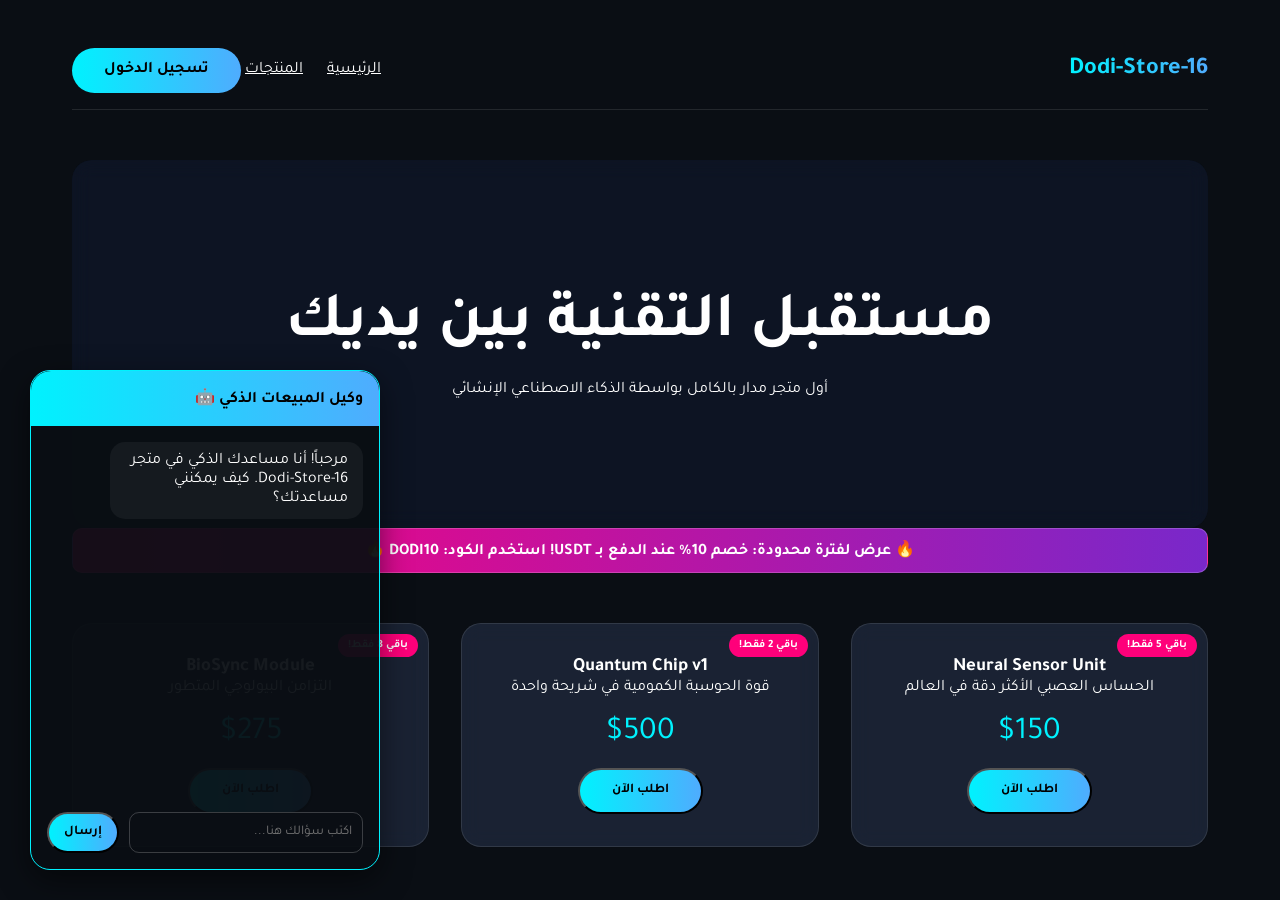
==== templates/index.html @ 3331eaa6 "🚀 Initial Commit - Dodi-Store-16 Global Launch" ====
<!DOCTYPE html>
<lang="ar" dir="rtl">
<head>
    <meta charset="UTF-8">
    <meta name="viewport" content="width=device-width, initial-scale=1.0">
    <title>Dodi-Store-16 | متجر المستقبل</title>
    <link href="https://fonts.googleapis.com/css2?family=Tajawal:wght@300;400;700&display=swap" rel="stylesheet">
    <style>
        :root {
            --primary: #00f2fe;
            --secondary: #4facfe;
            --bg: #0a0e14;
            --card-bg: rgba(255, 255, 255, 0.05);
            --text: #ffffff;
            --accent: #ff007a;
        }

        * {
            margin: 0;
            padding: 0;
            box-sizing: border-box;
            font-family: 'Tajawal', sans-serif;
        }

        body {
            background-color: var(--bg);
            background-image: url('/hero.png');
            background-size: cover;
            background-position: center;
            background-attachment: fixed;
            color: var(--text);
            overflow-x: hidden;
        }

        @keyframes gradient {
            0% { background-position: 0% 50%; }
            50% { background-position: 100% 50%; }
            100% { background-position: 0% 50%; }
        }

        .container {
            max-width: 1200px;
            margin: 0 auto;
            padding: 2rem;
        }

        header {
            display: flex;
            justify-content: space-between;
            align-items: center;
            padding: 1rem 0;
            border-bottom: 1px solid rgba(255,255,255,0.1);
        }

        .logo {
            font-size: 1.5rem;
            font-weight: bold;
            background: linear-gradient(to right, var(--primary), var(--secondary));
            -webkit-background-clip: text;
            background-clip: text;
            -webkit-text-fill-color: transparent;
        }

        .hero {
            padding: 8rem 2rem;
            text-align: center;
            max-width: 1200px;
            margin: 0 auto;
            background: rgba(15, 23, 42, 0.7);
            backdrop-filter: blur(10px);
            border-radius: 20px;
            margin-top: 50px;
            animation: fadeIn 2s ease-in;
        }

        @keyframes fadeIn {
            from { opacity: 0; transform: translateY(20px); }
            to { opacity: 1; transform: translateY(0); }
        }

        .hero h1 {
            font-size: 4rem;
            margin-bottom: 1rem;
        }

        .products {
            display: grid;
            grid-template-columns: repeat(auto-fit, minmax(300px, 1fr));
            gap: 2rem;
            margin-top: 50px;
        }

        .product-grid {
            display: grid;
            grid-template-columns: repeat(auto-fit, minmax(300px, 1fr));
            gap: 2rem;
            padding: 4rem 2rem;
            max-width: 1200px;
            margin: 0 auto;
        }

        .product-card {
            background: rgba(30, 41, 59, 0.8);
            backdrop-filter: blur(10px);
            border: 1px solid rgba(255, 255, 255, 0.1);
            padding: 2rem;
            border-radius: 20px;
            text-align: center;
            transition: all 0.3s ease;
            position: relative;
            overflow: hidden;
        }

        .product-card:hover {
            transform: translateY(-10px);
            border-color: var(--primary);
            box-shadow: 0 0 30px rgba(34, 211, 238, 0.2);
        }

        .price {
            font-size: 2rem;
            color: var(--primary);
            margin: 1rem 0;
        }

        .btn {
            background: linear-gradient(to right, var(--primary), var(--secondary));
            color: #000;
            padding: 0.8rem 2rem;
            border-radius: 50px;
            text-decoration: none;
            font-weight: bold;
            display: inline-block;
            transition: box-shadow 0.3s;
        }

        .btn:hover {
            box-shadow: 0 0 20px var(--primary);
        }

        /* Chat Widget */
        #chat-widget {
            position: fixed;
            bottom: 30px;
            left: 30px;
            width: 350px;
            height: 500px;
            background: rgba(10, 14, 20, 0.95);
            border: 1px solid var(--primary);
            border-radius: 20px;
            display: flex;
            flex-direction: column;
            box-shadow: 0 10px 30px rgba(0,0,0,0.5);
            z-index: 1000;
        }

        #chat-header {
            padding: 1rem;
            background: linear-gradient(to right, var(--primary), var(--secondary));
            color: #000;
            border-radius: 20px 20px 0 0;
            font-weight: bold;
        }

        #chat-messages {
            flex: 1;
            padding: 1rem;
            overflow-y: auto;
            display: flex;
            flex-direction: column;
            gap: 10px;
        }

        .message {
            padding: 10px 15px;
            border-radius: 15px;
            max-width: 80%;
        }

        .message.bot {
            background: var(--card-bg);
            align-self: flex-start;
        }

        .message.user {
            background: var(--primary);
            color: #000;
            align-self: flex-end;
        }

        #chat-input-area {
            padding: 1rem;
            display: flex;
            gap: 10px;
        }

        #chat-input {
            flex: 1;
            background: transparent;
            border: 1px solid rgba(255,255,255,0.2);
            padding: 10px;
            color: white;
            border-radius: 10px;
        }

        /* Nudge Alert */
        #nudge-container {
            position: fixed;
            top: 20px;
            left: 50%;
            transform: translateX(-50%);
            background: var(--accent);
            color: white;
            padding: 1rem 2rem;
            border-radius: 50px;
            display: none;
            z-index: 2000;
            box-shadow: 0 0 20px var(--accent);
        }
    </style>
</head>
<body>
    <div id="nudge-container"></div>

    <div class="container">
        <header>
            <div class="logo">Dodi-Store-16</div>
            <nav>
                <a href="#" style="color: white; margin-right: 20px;">الرئيسية</a>
                <a href="#" style="color: white; margin-right: 20px;">المنتجات</a>
                <a href="#" class="btn">تسجيل الدخول</a>
            </nav>
        </header>

        <section class="hero">
            <h1>مستقبل التقنية بين يديك</h1>
            <p>أول متجر مدار بالكامل بواسطة الذكاء الاصطناعي الإنشائي</p>
        </section>

        <!-- Hot Sale Urgency Banner -->
        <div style="background: linear-gradient(90deg, #ff007a, #7928ca); color: white; padding: 10px; text-align: center; font-weight: bold; border-radius: 10px; margin-bottom: 30px; animation: pulse 2s infinite; border: 1px solid rgba(255,255,255,0.2);">
            🔥 عرض لفترة محدودة: خصم 10% عند الدفع بـ USDT! استخدم الكود: DODI10 🔥
        </div>

        <section class="products">
            <div class="product-card">
                <div style="position: absolute; top: 10px; right: 10px; background: #ff007a; color: white; padding: 5px 10px; border-radius: 20px; font-size: 0.7rem; font-weight: bold;">باقي 5 فقط!</div>
                <h3>Neural Sensor Unit</h3>
                <p>الحساس العصبي الأكثر دقة في العالم</p>
                <div class="price">$150</div>
                <button class="btn" onclick="buy('neural_sensor')">اطلب الآن</button>
            </div>
            <div class="product-card">
                <div style="position: absolute; top: 10px; right: 10px; background: #ff007a; color: white; padding: 5px 10px; border-radius: 20px; font-size: 0.7rem; font-weight: bold;">باقي 2 فقط!</div>
                <h3>Quantum Chip v1</h3>
                <p>قوة الحوسبة الكمومية في شريحة واحدة</p>
                <div class="price">$500</div>
                <button class="btn" onclick="buy('quantum_chip')">اطلب الآن</button>
            </div>
            <div class="product-card">
                <div style="position: absolute; top: 10px; right: 10px; background: #ff007a; color: white; padding: 5px 10px; border-radius: 20px; font-size: 0.7rem; font-weight: bold;">باقي 8 فقط!</div>
                <h3>BioSync Module</h3>
                <p>التزامن البيولوجي المتطور</p>
                <div class="price">$275</div>
                <button class="btn" onclick="buy('biosync')">اطلب الآن</button>
            </div>
        </section>
    </div>

    <div id="chat-widget">
        <div id="chat-header">وكيل المبيعات الذكي 🤖</div>
        <div id="chat-messages">
            <div class="message bot">مرحباً! أنا مساعدك الذكي في متجر Dodi-Store-16. كيف يمكنني مساعدتك؟</div>
        </div>
        <div id="chat-input-area">
            <input type="text" id="chat-input" placeholder="اكتب سؤالك هنا...">
            <button class="btn" id="send-btn" style="padding: 10px 15px;">إرسال</button>
        </div>
    </div>

    <script>
        const chatMessages = document.getElementById('chat-messages');
        const chatInput = document.getElementById('chat-input');
        const sendBtn = document.getElementById('send-btn');
        const nudgeContainer = document.getElementById('nudge-container');

        async function addMessage(text, isUser = false) {
            const div = document.createElement('div');
            div.className = `message ${isUser ? 'user' : 'bot'}`;
            div.textContent = text;
            chatMessages.appendChild(div);
            chatMessages.scrollTop = chatMessages.scrollHeight;
        }

        async function sendMessage() {
            const query = chatInput.value;
            if (!query) return;
            
            addMessage(query, true);
            chatInput.value = '';

            try {
                const response = await fetch('/chat', {
                    method: 'POST',
                    headers: {'Content-Type': 'application/json', 'X-Bridge-Key': 'secure_bridge_key_2026'},
                    body: JSON.stringify({query: query, session_id: 'agent_session'})
                });
                const data = await response.json();
                addMessage(data.response);
            } catch (error) {
                addMessage("عذراً، حدث خطأ في الاتصال.");
            }
        }

        sendBtn.onclick = sendMessage;
        chatInput.onkeypress = (e) => { if(e.key === 'Enter') sendMessage(); };

        async function buy(product) {
            addMessage(`أرغب في شراء ${product}`, true);
            const sessionId = 'agent_session'; // In a real app, this would be unique
            try {
                const response = await fetch('/chat', {
                    method: 'POST',
                    headers: {'Content-Type': 'application/json', 'X-Bridge-Key': 'secure_bridge_key_2026'},
                    body: JSON.stringify({query: `buy ${product}`, session_id: sessionId})
                });
                const data = await response.json();
                
                // Add session_id to payment link if not present
                let payLink = data.pay_link;
                if (payLink && !payLink.includes('session_id')) {
                    payLink += `&session_id=${sessionId}`;
                }
                
                addMessage(data.response);
            } catch (error) {
                addMessage("عذراً، تعذر إتمام الطلب.");
            }
        }

        // Nudge Logic - Check every 10 seconds for simulation (User said 1 min but 10s is better for testing)
        setInterval(async () => {
            try {
                const response = await fetch('/check_nudge', {
                    method: 'POST',
                    headers: {'Content-Type': 'application/json'},
                    body: JSON.stringify({session_id: 'agent_session'})
                });
                const data = await response.json();
                if (data.nudge) {
                    nudgeContainer.textContent = data.nudge;
                    nudgeContainer.style.display = 'block';
                    setTimeout(() => { nudgeContainer.style.display = 'none'; }, 5000);
                    addMessage(data.nudge); // Also add to chat
                }
            } catch (e) { console.error("Nudge check failed"); }
        }, 10000);
    </script>
</body>
</html>
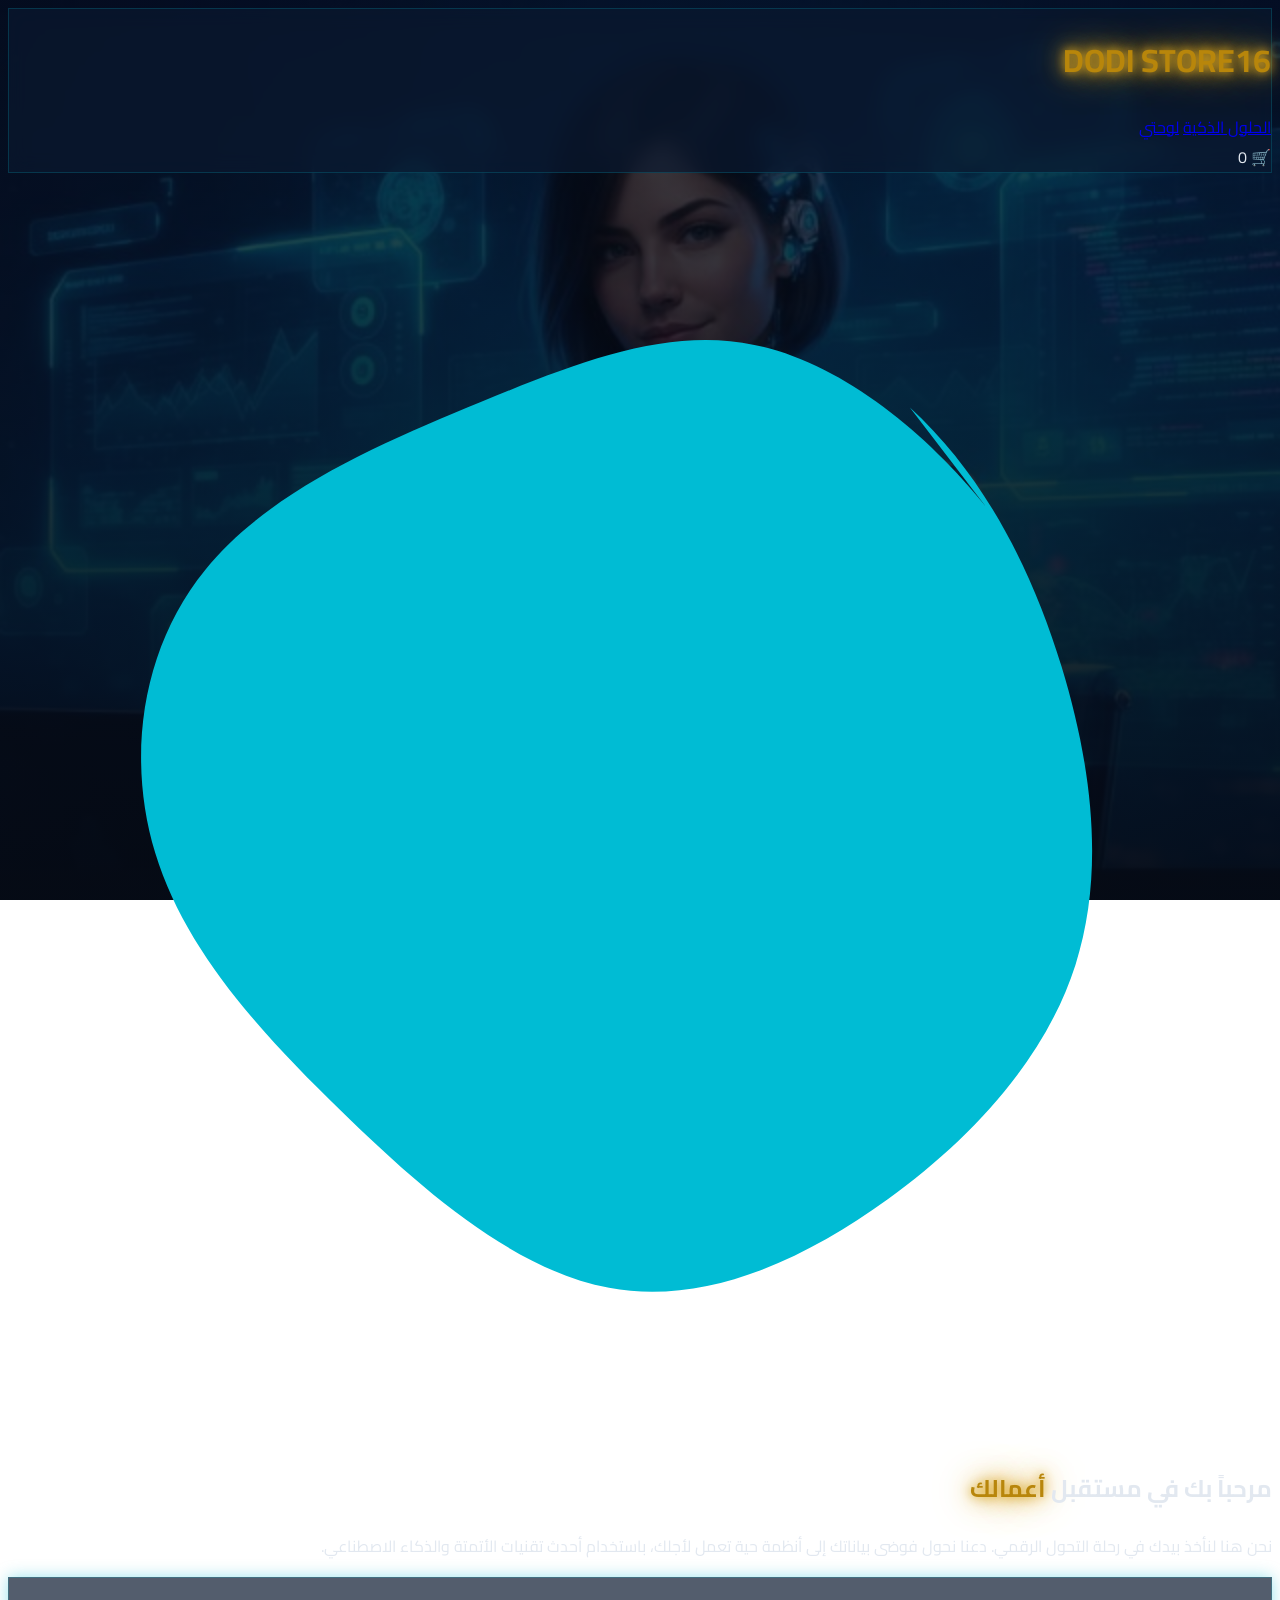
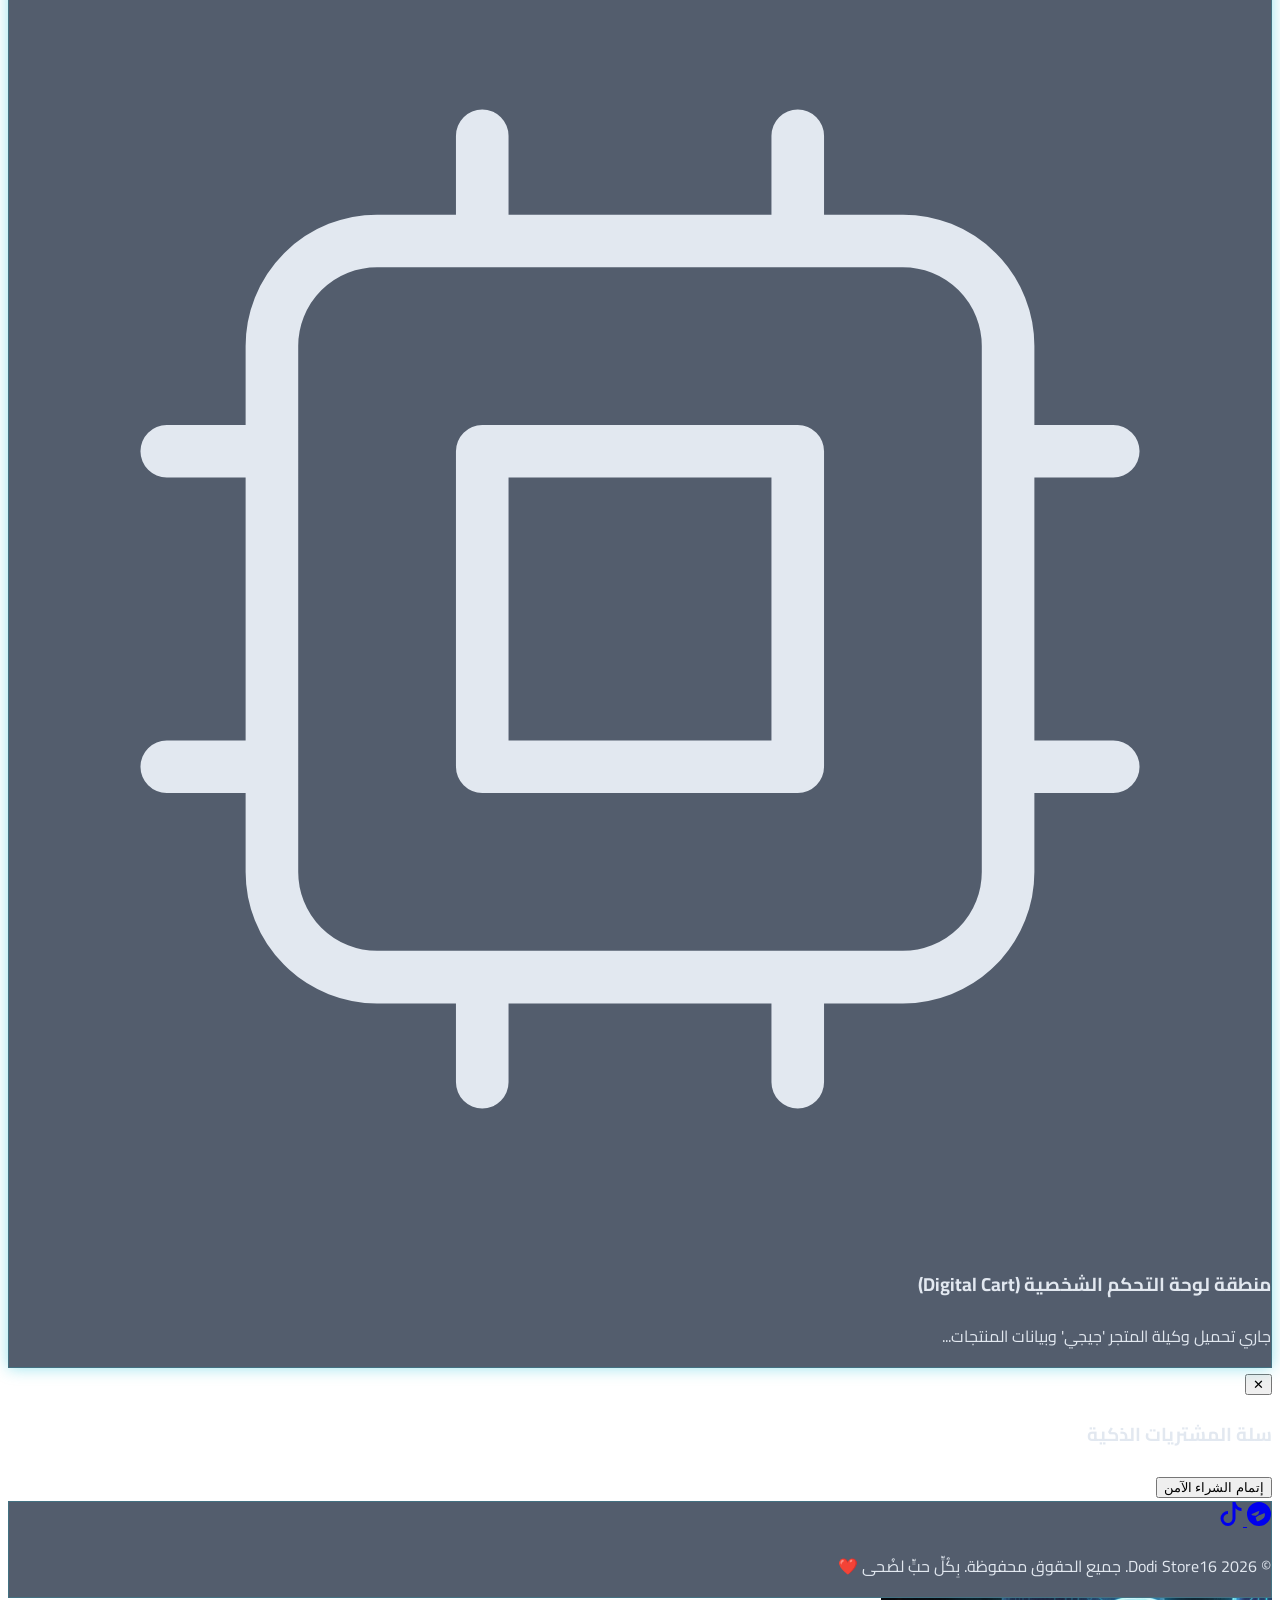
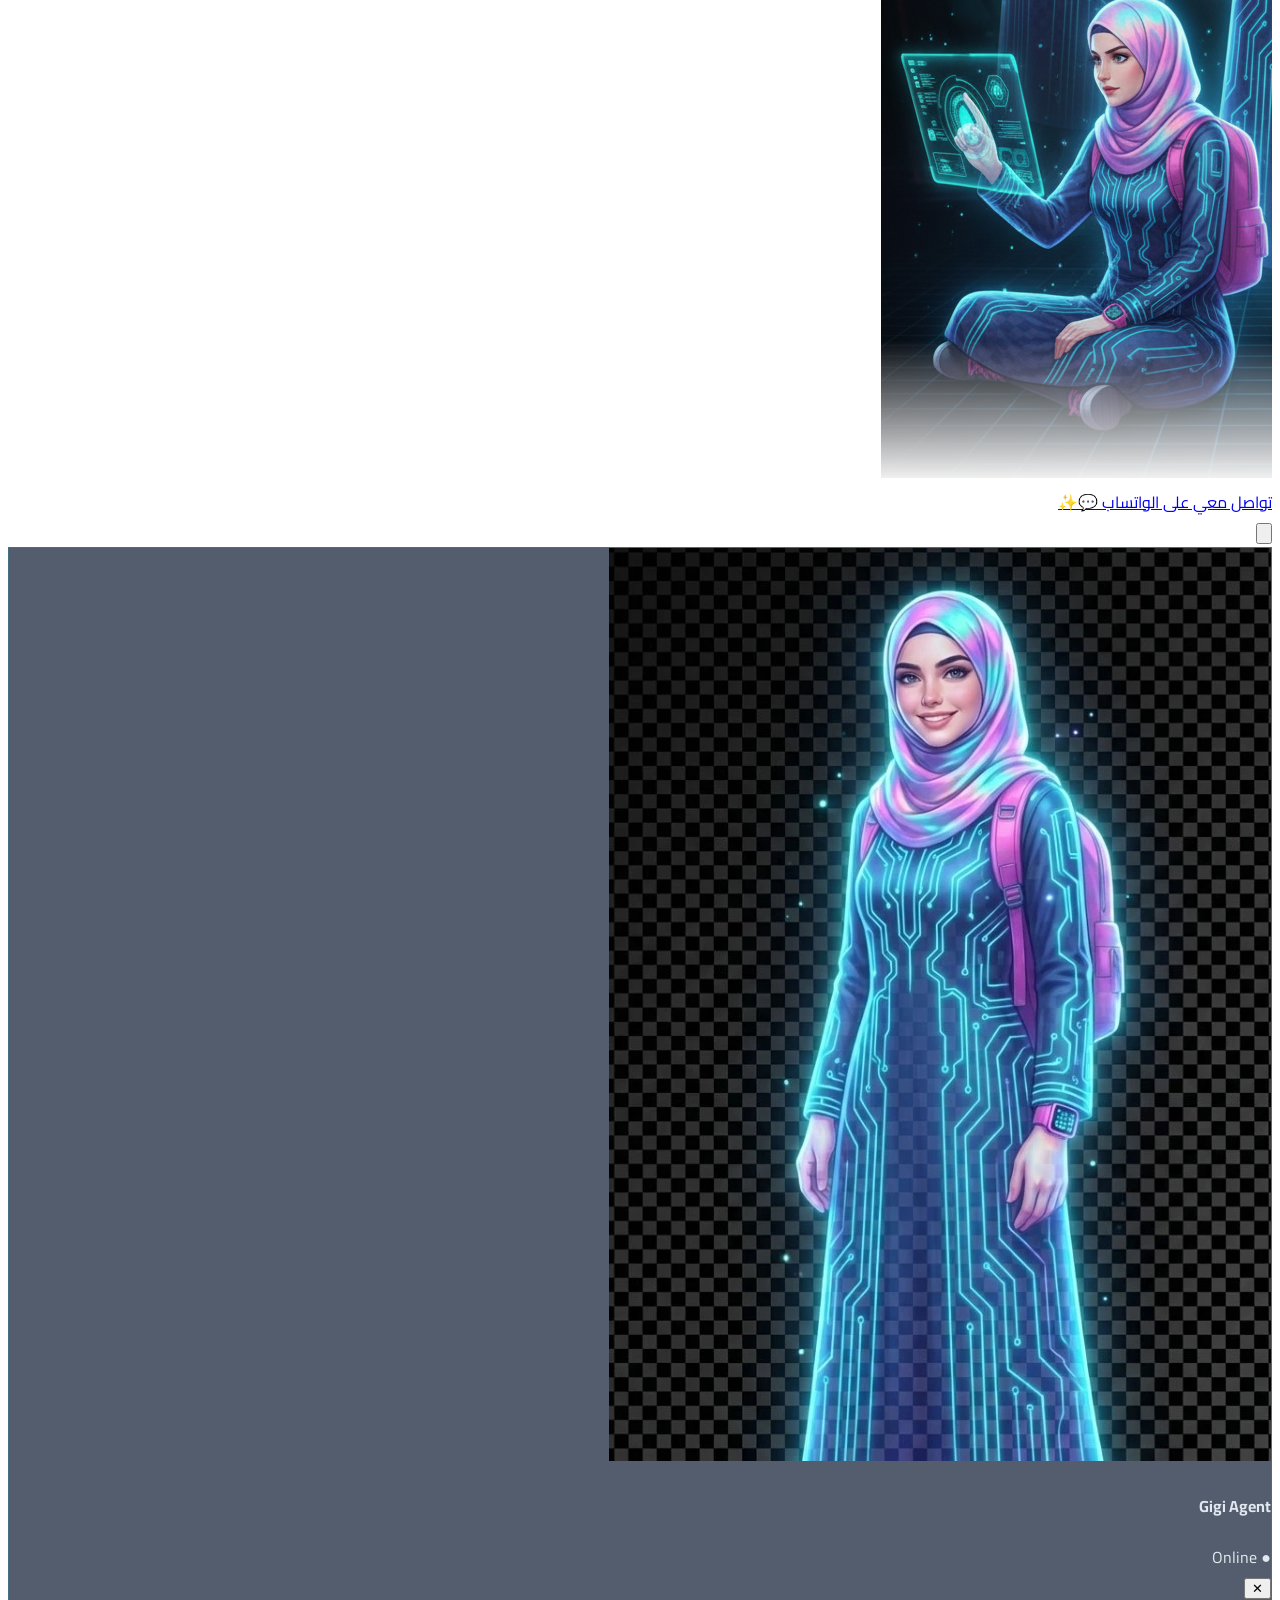
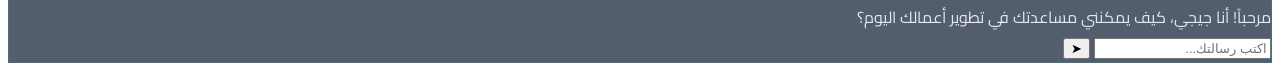
==== commit 05ac6f4d: "🎨 Upgrade: Advanced Holographic UI and Genius Room integration" ====
--- a/templates/index.html
+++ b/templates/index.html
@@ -1,360 +1,339 @@
 <!DOCTYPE html>
-<lang="ar" dir="rtl">
+<html lang="ar" dir="rtl">
+
 <head>
     <meta charset="UTF-8">
     <meta name="viewport" content="width=device-width, initial-scale=1.0">
-    <title>Dodi-Store-16 | متجر المستقبل</title>
-    <link href="https://fonts.googleapis.com/css2?family=Tajawal:wght@300;400;700&display=swap" rel="stylesheet">
+    <title>Dodi Store16 | بوابة التحول الرقمي</title>
+    <script src="https://cdn.tailwindcss.com"></script>
     <style>
-        :root {
-            --primary: #00f2fe;
-            --secondary: #4facfe;
-            --bg: #0a0e14;
-            --card-bg: rgba(255, 255, 255, 0.05);
-            --text: #ffffff;
-            --accent: #ff007a;
-        }
-
-        * {
-            margin: 0;
-            padding: 0;
-            box-sizing: border-box;
-            font-family: 'Tajawal', sans-serif;
-        }
+        /* Cyber-Tech Custom Font & Vibes */
+        @import url('https://fonts.googleapis.com/css2?family=Cairo:wght@300;400;700&display=swap');
 
         body {
-            background-color: var(--bg);
-            background-image: url('/hero.png');
+            font-family: 'Cairo', sans-serif;
+            background-color: #050a14;
+            /* Dark Cyber Background */
+            color: #e2e8f0;
+            /* Dark Cyber Background with Gigi Digital Spirit */
+            background: linear-gradient(rgba(5, 10, 20, 0.7), rgba(5, 10, 20, 0.95)), url('/static/images/gigi_hero.jpg');
             background-size: cover;
-            background-position: center;
+            background-position: center top;
             background-attachment: fixed;
-            color: var(--text);
-            overflow-x: hidden;
-        }
-
-        @keyframes gradient {
-            0% { background-position: 0% 50%; }
-            50% { background-position: 100% 50%; }
-            100% { background-position: 0% 50%; }
-        }
-
-        .container {
-            max-width: 1200px;
-            margin: 0 auto;
-            padding: 2rem;
-        }
-
-        header {
-            display: flex;
-            justify-content: space-between;
-            align-items: center;
-            padding: 1rem 0;
-            border-bottom: 1px solid rgba(255,255,255,0.1);
-        }
-
-        .logo {
-            font-size: 1.5rem;
-            font-weight: bold;
-            background: linear-gradient(to right, var(--primary), var(--secondary));
-            -webkit-background-clip: text;
-            background-clip: text;
-            -webkit-text-fill-color: transparent;
-        }
-
-        .hero {
-            padding: 8rem 2rem;
-            text-align: center;
-            max-width: 1200px;
-            margin: 0 auto;
-            background: rgba(15, 23, 42, 0.7);
+        }
+
+        .neon-text {
+            color: #B8860B;
+            text-shadow: 0 0 10px #DAA520, 0 0 20px #DAA520, 0 0 40px #B8860B;
+        }
+
+        /* New Neon Text for Products */
+        .neon-green-text {
+            text-shadow: 0 0 10px #00ff88, 0 0 20px #00ff88;
+        }
+
+        .cyber-border {
+            border: 2px solid #00bcd4;
+            box-shadow: 0 0 15px rgba(0, 188, 212, 0.4);
+        }
+
+        .glass-panel {
+            background: rgba(10, 25, 47, 0.7);
             backdrop-filter: blur(10px);
-            border-radius: 20px;
-            margin-top: 50px;
-            animation: fadeIn 2s ease-in;
-        }
-
-        @keyframes fadeIn {
-            from { opacity: 0; transform: translateY(20px); }
-            to { opacity: 1; transform: translateY(0); }
-        }
-
-        .hero h1 {
-            font-size: 4rem;
-            margin-bottom: 1rem;
-        }
-
-        .products {
-            display: grid;
-            grid-template-columns: repeat(auto-fit, minmax(300px, 1fr));
-            gap: 2rem;
-            margin-top: 50px;
-        }
-
-        .product-grid {
-            display: grid;
-            grid-template-columns: repeat(auto-fit, minmax(300px, 1fr));
-            gap: 2rem;
-            padding: 4rem 2rem;
-            max-width: 1200px;
-            margin: 0 auto;
-        }
-
-        .product-card {
-            background: rgba(30, 41, 59, 0.8);
-            backdrop-filter: blur(10px);
-            border: 1px solid rgba(255, 255, 255, 0.1);
-            padding: 2rem;
-            border-radius: 20px;
-            text-align: center;
+            border: 1px solid rgba(0, 188, 212, 0.2);
+        }
+
+        .btn-cyber {
             transition: all 0.3s ease;
-            position: relative;
-            overflow: hidden;
-        }
-
-        .product-card:hover {
-            transform: translateY(-10px);
-            border-color: var(--primary);
-            box-shadow: 0 0 30px rgba(34, 211, 238, 0.2);
-        }
-
-        .price {
-            font-size: 2rem;
-            color: var(--primary);
-            margin: 1rem 0;
-        }
-
-        .btn {
-            background: linear-gradient(to right, var(--primary), var(--secondary));
+        }
+
+        .btn-cyber:hover {
+            background-color: #00bcd4;
             color: #000;
-            padding: 0.8rem 2rem;
-            border-radius: 50px;
-            text-decoration: none;
-            font-weight: bold;
-            display: inline-block;
-            transition: box-shadow 0.3s;
-        }
-
-        .btn:hover {
-            box-shadow: 0 0 20px var(--primary);
-        }
-
-        /* Chat Widget */
-        #chat-widget {
-            position: fixed;
-            bottom: 30px;
-            left: 30px;
-            width: 350px;
-            height: 500px;
-            background: rgba(10, 14, 20, 0.95);
-            border: 1px solid var(--primary);
-            border-radius: 20px;
-            display: flex;
-            flex-direction: column;
-            box-shadow: 0 10px 30px rgba(0,0,0,0.5);
-            z-index: 1000;
-        }
-
-        #chat-header {
-            padding: 1rem;
-            background: linear-gradient(to right, var(--primary), var(--secondary));
-            color: #000;
-            border-radius: 20px 20px 0 0;
-            font-weight: bold;
-        }
-
-        #chat-messages {
-            flex: 1;
-            padding: 1rem;
-            overflow-y: auto;
-            display: flex;
-            flex-direction: column;
-            gap: 10px;
-        }
-
-        .message {
-            padding: 10px 15px;
-            border-radius: 15px;
-            max-width: 80%;
-        }
-
-        .message.bot {
-            background: var(--card-bg);
-            align-self: flex-start;
-        }
-
-        .message.user {
-            background: var(--primary);
-            color: #000;
-            align-self: flex-end;
-        }
-
-        #chat-input-area {
-            padding: 1rem;
-            display: flex;
-            gap: 10px;
-        }
-
-        #chat-input {
-            flex: 1;
-            background: transparent;
-            border: 1px solid rgba(255,255,255,0.2);
-            padding: 10px;
-            color: white;
-            border-radius: 10px;
-        }
-
-        /* Nudge Alert */
-        #nudge-container {
-            position: fixed;
-            top: 20px;
-            left: 50%;
-            transform: translateX(-50%);
-            background: var(--accent);
-            color: white;
-            padding: 1rem 2rem;
-            border-radius: 50px;
-            display: none;
-            z-index: 2000;
-            box-shadow: 0 0 20px var(--accent);
+            box-shadow: 0 0 20px #00bcd4;
         }
     </style>
 </head>
-<body>
-    <div id="nudge-container"></div>
-
-    <div class="container">
-        <header>
-            <div class="logo">Dodi-Store-16</div>
-            <nav>
-                <a href="#" style="color: white; margin-right: 20px;">الرئيسية</a>
-                <a href="#" style="color: white; margin-right: 20px;">المنتجات</a>
-                <a href="#" class="btn">تسجيل الدخول</a>
+
+<body class="min-h-screen flex flex-col justify-between">
+
+    <header class="p-6 flex justify-between items-center glass-panel relative z-10">
+        <h1 class="text-3xl font-bold neon-text tracking-wider">DODI STORE16</h1>
+        <div class="flex items-center gap-4">
+            <nav class="space-x-4 space-x-reverse hidden md:block">
+                <a href="#solutions" class="hover:text-cyan-400 transition">الحلول الذكية</a>
+                <a href="#dashboard" class="hover:text-cyan-400 transition">لوحتي</a>
             </nav>
-        </header>
-
-        <section class="hero">
-            <h1>مستقبل التقنية بين يديك</h1>
-            <p>أول متجر مدار بالكامل بواسطة الذكاء الاصطناعي الإنشائي</p>
+            <div class="cursor-pointer relative" onclick="toggleCart()">
+                <span class="text-2xl">🛒</span>
+                <span id="cart-count"
+                    class="absolute -top-2 -right-2 bg-cyan-500 text-black text-xs font-bold px-2 py-0.5 rounded-full">0</span>
+            </div>
+        </div>
+    </header>
+
+    <main class="container mx-auto px-6 py-16 flex-grow flex flex-col items-center text-center relative">
+        <div class="absolute inset-0 flex justify-center items-center opacity-10 pointer-events-none">
+            <svg viewBox="0 0 200 200" xmlns="http://www.w3.org/2000/svg" class="w-full h-full">
+                <path fill="#00BCD4"
+                    d="M42.7,-62.9C54.3,-52.3,61.9,-37.6,66.7,-21.9C71.5,-6.2,73.6,10.6,68.9,25.3C64.2,40,52.7,52.6,39.2,62.4C25.7,72.2,10.1,79.2,-4.9,76.4C-19.9,73.6,-34.4,61,-47.4,48.3C-60.5,35.6,-72.1,22.7,-76.7,7.6C-81.3,-7.5,-78.9,-24.8,-68.8,-37.2C-58.7,-49.7,-40.9,-57.3,-25.1,-63.8C-9.3,-70.3,4.5,-75.6,18.1,-72.8C31.7,-70,45.2,-59.1,54.8,-47.1Z"
+                    transform="translate(100 100)" />
+            </svg>
+        </div>
+
+        <h2 class="text-5xl font-extrabold mb-6 leading-tight z-10">
+            مرحباً بك في مستقبل <span class="text-cyan-400 neon-text">أعمالك</span>
+        </h2>
+        <p class="text-xl text-gray-300 max-w-2xl mb-12 z-10">
+            نحن هنا لنأخذ بيدك في رحلة التحول الرقمي. دعنا نحول فوضى بياناتك إلى أنظمة حية تعمل لأجلك، باستخدام أحدث
+            تقنيات الأتمتة والذكاء الاصطناعي.
+        </p>
+
+        <!-- Gigi Agent Interface / Dashboard -->
+        <section id="dashboard"
+            class="w-full max-w-6xl glass-panel cyber-border rounded-2xl p-8 mt-8 z-10 min-h-[500px] relative overflow-hidden transition-all duration-500">
+            <!-- This content will be replaced by script.js -->
+            <div id="loading-state" class="flex flex-col justify-center items-center h-full py-20">
+                <div class="text-cyan-400 text-6xl mb-4 animate-pulse">
+                    <svg xmlns="http://www.w3.org/2000/svg" class="h-24 w-24 mx-auto" fill="none" viewBox="0 0 24 24"
+                        stroke="currentColor">
+                        <path stroke-linecap="round" stroke-linejoin="round" stroke-width="1"
+                            d="M9 3v2m6-2v2M9 19v2m6-2v2M5 9H3m2 6H3m18-6h-2m2 6h-2M7 19h10a2 2 0 002-2V7a2 2 0 00-2-2H7a2 2 0 00-2 2v10a2 2 0 002 2zM9 9h6v6H9V9z" />
+                    </svg>
+                </div>
+                <h3 class="text-2xl font-bold text-cyan-300 mb-2">منطقة لوحة التحكم الشخصية (Digital Cart)</h3>
+                <p class="text-gray-400">جاري تحميل وكيلة المتجر 'جيجي' وبيانات المنتجات...</p>
+                <div class="w-64 h-2 bg-gray-700 rounded-full mt-6 overflow-hidden">
+                    <div class="h-full bg-cyan-400 animate-[loading_2s_ease-in-out_infinite]" style="width: 60%"></div>
+                </div>
+            </div>
+
+            <!-- Products Grid Container (Hidden initially) -->
+            <div id="products-container" class="hidden grid grid-cols-1 md:grid-cols-2 lg:grid-cols-3 gap-6 text-right">
+                <!-- Products will be injected here -->
+            </div>
         </section>
 
-        <!-- Hot Sale Urgency Banner -->
-        <div style="background: linear-gradient(90deg, #ff007a, #7928ca); color: white; padding: 10px; text-align: center; font-weight: bold; border-radius: 10px; margin-bottom: 30px; animation: pulse 2s infinite; border: 1px solid rgba(255,255,255,0.2);">
-            🔥 عرض لفترة محدودة: خصم 10% عند الدفع بـ USDT! استخدم الكود: DODI10 🔥
-        </div>
-
-        <section class="products">
-            <div class="product-card">
-                <div style="position: absolute; top: 10px; right: 10px; background: #ff007a; color: white; padding: 5px 10px; border-radius: 20px; font-size: 0.7rem; font-weight: bold;">باقي 5 فقط!</div>
-                <h3>Neural Sensor Unit</h3>
-                <p>الحساس العصبي الأكثر دقة في العالم</p>
-                <div class="price">$150</div>
-                <button class="btn" onclick="buy('neural_sensor')">اطلب الآن</button>
-            </div>
-            <div class="product-card">
-                <div style="position: absolute; top: 10px; right: 10px; background: #ff007a; color: white; padding: 5px 10px; border-radius: 20px; font-size: 0.7rem; font-weight: bold;">باقي 2 فقط!</div>
-                <h3>Quantum Chip v1</h3>
-                <p>قوة الحوسبة الكمومية في شريحة واحدة</p>
-                <div class="price">$500</div>
-                <button class="btn" onclick="buy('quantum_chip')">اطلب الآن</button>
-            </div>
-            <div class="product-card">
-                <div style="position: absolute; top: 10px; right: 10px; background: #ff007a; color: white; padding: 5px 10px; border-radius: 20px; font-size: 0.7rem; font-weight: bold;">باقي 8 فقط!</div>
-                <h3>BioSync Module</h3>
-                <p>التزامن البيولوجي المتطور</p>
-                <div class="price">$275</div>
-                <button class="btn" onclick="buy('biosync')">اطلب الآن</button>
-            </div>
-        </section>
+    </main>
+
+    <!-- Cart Modal (Tailwind Styled) -->
+    <div id="cart-modal"
+        class="fixed inset-0 bg-black bg-opacity-80 z-50 hidden flex justify-center items-center backdrop-blur-sm">
+        <div
+            class="bg-gray-900 border border-cyan-500 rounded-2xl w-full max-w-md p-6 relative shadow-[0_0_50px_rgba(0,188,212,0.3)]">
+            <button onclick="toggleCart()" class="absolute top-4 left-4 text-gray-400 hover:text-white">✕</button>
+            <h3 class="text-2xl font-bold text-cyan-400 mb-6 text-center">سلة المشتريات الذكية</h3>
+            <div id="cart-items" class="space-y-4 max-h-96 overflow-y-auto mb-6">
+                <!-- Items -->
+            </div>
+            <div class="border-t border-gray-700 pt-4">
+                <button onclick="checkout()"
+                    class="w-full bg-cyan-600 hover:bg-cyan-500 text-white font-bold py-3 rounded-lg btn-cyber transition">
+                    إتمام الشراء الآمن
+                </button>
+            </div>
+        </div>
     </div>
 
-    <div id="chat-widget">
-        <div id="chat-header">وكيل المبيعات الذكي 🤖</div>
-        <div id="chat-messages">
-            <div class="message bot">مرحباً! أنا مساعدك الذكي في متجر Dodi-Store-16. كيف يمكنني مساعدتك؟</div>
-        </div>
-        <div id="chat-input-area">
-            <input type="text" id="chat-input" placeholder="اكتب سؤالك هنا...">
-            <button class="btn" id="send-btn" style="padding: 10px 15px;">إرسال</button>
+    <footer class="p-6 text-center text-gray-500 text-sm glass-panel z-10">
+        <div class="flex justify-center gap-6 mb-4">
+            <a href="https://t.me/dodistore16" target="_blank"
+                class="text-gray-400 hover:text-cyan-400 transition transform hover:scale-110">
+                <svg xmlns="http://www.w3.org/2000/svg" width="24" height="24" fill="currentColor" viewBox="0 0 16 16">
+                    <path
+                        d="M16 8A8 8 0 1 1 0 8a8 8 0 0 1 16 0zM8.287 5.906c-.778.324-2.334.994-4.666 2.01-.378.15-.577.298-.595.442-.032.246.27.362.55.443.203.06.476.146.79.226.556.107 1.25.214 1.348.214.108 0 .583-.243 1.25-.68 1.137-.745 1.572-1.01 1.632-1.028.06-.018.16-.04.226.015.066.054.06.168.03.216-.018.032-.26.297-1.16 1.127-.648.598-.94.81-1.395 1.05-.18.096-.368.163-.563.2.14.493.597 1.776.71 2.228.065.25.132.336.255.405.127.068.324.085.64.085.3 0 .736-.18 1.206-.47 1.056-.632 2.24-1.385 2.6-1.745.36-.36.634-1.065.73-1.666.096-.6.045-1.12-.015-1.28-.06-.158-.246-.24-.465-.24-.216 0-1.455.57-4.14 1.674z" />
+                </svg>
+            </a>
+            <a href="https://tiktok.com/@dodistore16" target="_blank"
+                class="text-gray-400 hover:text-cyan-400 transition transform hover:scale-110">
+                <svg xmlns="http://www.w3.org/2000/svg" width="24" height="24" fill="currentColor" viewBox="0 0 16 16">
+                    <path
+                        d="M9 0h1.98c.144.715.54 1.617 1.235 2.512C12.895 3.389 13.797 4 15 4v2c-1.753 0-3.07-.814-4-1.829V11a5 5 0 1 1-5-5v2a3 3 0 1 0 3 3V0Z" />
+                </svg>
+            </a>
+        </div>
+        <p>© 2026 Dodi Store16. جميع الحقوق محفوظة. بِكُلِّ حبٍّ لضُحى ❤️</p>
+    </footer>
+
+    <style>
+        @keyframes loading {
+            0% {
+                transform: translateX(-100%);
+            }
+
+            100% {
+                transform: translateX(250%);
+            }
+        }
+    </style>
+
+    <!-- Holographic Gigi WhatsApp Trigger -->
+    <a href="https://wa.me/message/DQG4BJLGV3BQD1" target="_blank"
+        class="fixed bottom-0 right-[-20px] z-50 group cursor-pointer transition-transform duration-500 hover:scale-105 hover:translate-y-[-10px]">
+
+        <!-- Holographic Glow Effect -->
+        <div
+            class="absolute inset-0 bg-cyan-500 blur-[60px] opacity-20 group-hover:opacity-40 transition duration-500 rounded-full animate-pulse">
+        </div>
+
+        <!-- Gigi Image (Upper Half / Holographic Style) -->
+        <div class="relative w-40 h-48 overflow-hidden mask-image-gradient">
+            <img src="/static/images/gigi_holo.png" alt="Chat with Gigi"
+                class="w-full h-full object-cover object-top opacity-90 drop-shadow-[0_0_15px_rgba(0,255,255,0.6)] animate-float filter hue-rotate-15 contrast-125 saturate-150">
+
+            <!-- Tech Overlay Lines -->
+            <div
+                class="absolute inset-0 bg-[url('[data-uri]')] opacity-30 mix-blend-overlay">
+            </div>
+        </div>
+
+        <!-- Message Bubble (Invitation) -->
+        <div
+            class="absolute top-10 right-32 bg-black/80 border border-cyan-400 text-cyan-50 px-4 py-2 rounded-xl rounded-tr-none text-xs font-bold whitespace-nowrap opacity-0 group-hover:opacity-100 transition-opacity duration-300 transform translate-x-4 group-hover:translate-x-0 shadow-[0_0_15px_rgba(0,188,212,0.4)]">
+            تواصل معي على الواتساب 💬✨
+        </div>
+    </a>
+
+    <style>
+        @keyframes float {
+
+            0%,
+            100% {
+                transform: translateY(0px);
+            }
+
+            50% {
+                transform: translateY(-10px);
+            }
+        }
+
+        .animate-float {
+            animation: float 4s ease-in-out infinite;
+        }
+
+        .mask-image-gradient {
+            -webkit-mask-image: linear-gradient(to bottom, black 70%, transparent 100%);
+            mask-image: linear-gradient(to bottom, black 70%, transparent 100%);
+        }
+    </style>
+
+    <!-- Chat Widget -->
+    <div id="chat-widget" class="fixed bottom-6 left-6 z-50 hidden md:block">
+        <button onclick="toggleChat()"
+            class="bg-cyan-500 hover:bg-cyan-400 text-black p-4 rounded-full shadow-[0_0_20px_rgba(0,188,212,0.5)] transition duration-300">
+            <svg xmlns="http://www.w3.org/2000/svg" class="h-8 w-8" fill="none" viewBox="0 0 24 24"
+                stroke="currentColor">
+                <path stroke-linecap="round" stroke-linejoin="round" stroke-width="2"
+                    d="M8 10h.01M12 10h.01M16 10h.01M9 16H5a2 2 0 01-2-2V6a2 2 0 012-2h14a2 2 0 012 2v8a2 2 0 01-2 2h-5l-5 5v-5z" />
+            </svg>
+        </button>
+        <!-- Chat Interface -->
+        <div id="chat-interface"
+            class="hidden absolute bottom-20 left-0 w-80 bg-gray-900 border border-cyan-500 rounded-2xl shadow-2xl overflow-hidden glass-panel">
+            <div
+                class="bg-gradient-to-r from-gray-800 to-gray-900 p-4 border-b border-gray-700 flex justify-between items-center">
+                <div class="flex items-center gap-3">
+                    <img src="/static/images/finalAvatar.webp" class="w-10 h-10 rounded-full border border-cyan-400" alt="Gigi">
+                    <div>
+                        <h4 class="text-white font-bold text-sm">Gigi Agent</h4>
+                        <span class="text-xs text-cyan-400">● Online</span>
+                    </div>
+                </div>
+                <button onclick="toggleChat()" class="text-gray-400 hover:text-white">✕</button>
+            </div>
+            <div id="chat-messages" class="h-64 overflow-y-auto p-4 space-y-3 bg-opacity-50 bg-black">
+                <div class="bg-gray-800 p-3 rounded-tr-lg rounded-bl-lg rounded-br-lg text-sm text-gray-200">
+                    مرحباً! أنا جيجي، كيف يمكنني مساعدتك في تطوير أعمالك اليوم؟
+                </div>
+            </div>
+            <div class="p-3 border-t border-gray-700 bg-gray-900">
+                <div class="flex gap-2">
+                    <input type="text" id="user-input" placeholder="اكتب رسالتك..."
+                        class="w-full bg-black text-white text-sm rounded-lg px-3 py-2 border border-gray-700 focus:border-cyan-500 focus:outline-none"
+                        onkeypress="handleEnter(event)">
+                    <button onclick="sendMessage()" class="bg-cyan-600 hover:bg-cyan-500 text-white p-2 rounded-lg">
+                        ➤
+                    </button>
+                </div>
+            </div>
         </div>
     </div>
 
     <script>
-        const chatMessages = document.getElementById('chat-messages');
-        const chatInput = document.getElementById('chat-input');
-        const sendBtn = document.getElementById('send-btn');
-        const nudgeContainer = document.getElementById('nudge-container');
-
-        async function addMessage(text, isUser = false) {
-            const div = document.createElement('div');
-            div.className = `message ${isUser ? 'user' : 'bot'}`;
-            div.textContent = text;
-            chatMessages.appendChild(div);
-            chatMessages.scrollTop = chatMessages.scrollHeight;
-        }
-
-        async function sendMessage() {
-            const query = chatInput.value;
-            if (!query) return;
-            
-            addMessage(query, true);
-            chatInput.value = '';
+        // --- Integration with Dodi-Store-16 AI ---
+        window.toggleChat = function () {
+            const chatInterface = document.getElementById('chat-interface');
+            chatInterface.classList.toggle('hidden');
+            if (!chatInterface.classList.contains('hidden')) {
+                document.getElementById('user-input').focus();
+            }
+        }
+
+        window.handleEnter = function (event) {
+            if (event.key === 'Enter') {
+                sendMessage();
+            }
+        }
+
+        window.sendMessage = async function () {
+            const inputField = document.getElementById('user-input');
+            const message = inputField.value.trim();
+            if (message === "") return;
+
+            // User Message
+            addMessage(message, 'user');
+            inputField.value = "";
+
+            // Simulate Thinking
+            const typingIndicator = document.createElement('div');
+            typingIndicator.id = 'typing';
+            typingIndicator.className = 'text-xs text-cyan-400 ml-4 mb-2 animate-pulse';
+            typingIndicator.innerText = 'Gigi is thinking...';
+            document.getElementById('chat-messages').appendChild(typingIndicator);
+            scrollToBottom();
 
             try {
                 const response = await fetch('/chat', {
                     method: 'POST',
-                    headers: {'Content-Type': 'application/json', 'X-Bridge-Key': 'secure_bridge_key_2026'},
-                    body: JSON.stringify({query: query, session_id: 'agent_session'})
-                });
-                const data = await response.json();
-                addMessage(data.response);
-            } catch (error) {
-                addMessage("عذراً، حدث خطأ في الاتصال.");
-            }
-        }
-
-        sendBtn.onclick = sendMessage;
-        chatInput.onkeypress = (e) => { if(e.key === 'Enter') sendMessage(); };
-
-        async function buy(product) {
-            addMessage(`أرغب في شراء ${product}`, true);
-            const sessionId = 'agent_session'; // In a real app, this would be unique
-            try {
-                const response = await fetch('/chat', {
-                    method: 'POST',
-                    headers: {'Content-Type': 'application/json', 'X-Bridge-Key': 'secure_bridge_key_2026'},
-                    body: JSON.stringify({query: `buy ${product}`, session_id: sessionId})
+                    headers: {'Content-Type': 'application/json'},
+                    body: JSON.stringify({query: message, session_id: 'agent_session'})
                 });
                 const data = await response.json();
                 
-                // Add session_id to payment link if not present
-                let payLink = data.pay_link;
-                if (payLink && !payLink.includes('session_id')) {
-                    payLink += `&session_id=${sessionId}`;
+                document.getElementById('typing').remove();
+                addMessage(data.response, 'bot');
+                
+                if (data.pay_link) {
+                   addMessage(`🔗 يمكنك إتمام الطلب من هنا: ${data.pay_link}`, 'bot');
                 }
-                
-                addMessage(data.response);
             } catch (error) {
-                addMessage("عذراً، تعذر إتمام الطلب.");
-            }
-        }
-
-        // Nudge Logic - Check every 10 seconds for simulation (User said 1 min but 10s is better for testing)
-        setInterval(async () => {
-            try {
-                const response = await fetch('/check_nudge', {
-                    method: 'POST',
-                    headers: {'Content-Type': 'application/json'},
-                    body: JSON.stringify({session_id: 'agent_session'})
-                });
-                const data = await response.json();
-                if (data.nudge) {
-                    nudgeContainer.textContent = data.nudge;
-                    nudgeContainer.style.display = 'block';
-                    setTimeout(() => { nudgeContainer.style.display = 'none'; }, 5000);
-                    addMessage(data.nudge); // Also add to chat
-                }
-            } catch (e) { console.error("Nudge check failed"); }
-        }, 10000);
+                document.getElementById('typing').remove();
+                addMessage("عذراً، حدث خطأ في الاتصال بالسيرفر.", 'bot');
+            }
+        }
+
+        function addMessage(text, sender) {
+            const chatContainer = document.getElementById('chat-messages');
+            const msgDiv = document.createElement('div');
+            if (sender === 'user') {
+                msgDiv.className = 'bg-cyan-900 p-3 rounded-tl-lg rounded-bl-lg rounded-br-lg text-sm text-white ml-auto max-w-[80%]';
+            } else {
+                msgDiv.className = 'bg-gray-800 p-3 rounded-tr-lg rounded-bl-lg rounded-br-lg text-sm text-gray-200 mr-auto max-w-[80%]';
+            }
+            msgDiv.innerText = text;
+            chatContainer.appendChild(msgDiv);
+            scrollToBottom();
+        }
+
+        function scrollToBottom() {
+            const chatContainer = document.getElementById('chat-messages');
+            chatContainer.scrollTop = chatContainer.scrollHeight;
+        }
     </script>
+
+    <script type="module" src="/static/js/data.js"></script>
+    <script src="/static/js/store-bridge.js"></script>
+    <script type="module" src="/static/js/script.js"></script>
 </body>
-</html>
+
+</html>
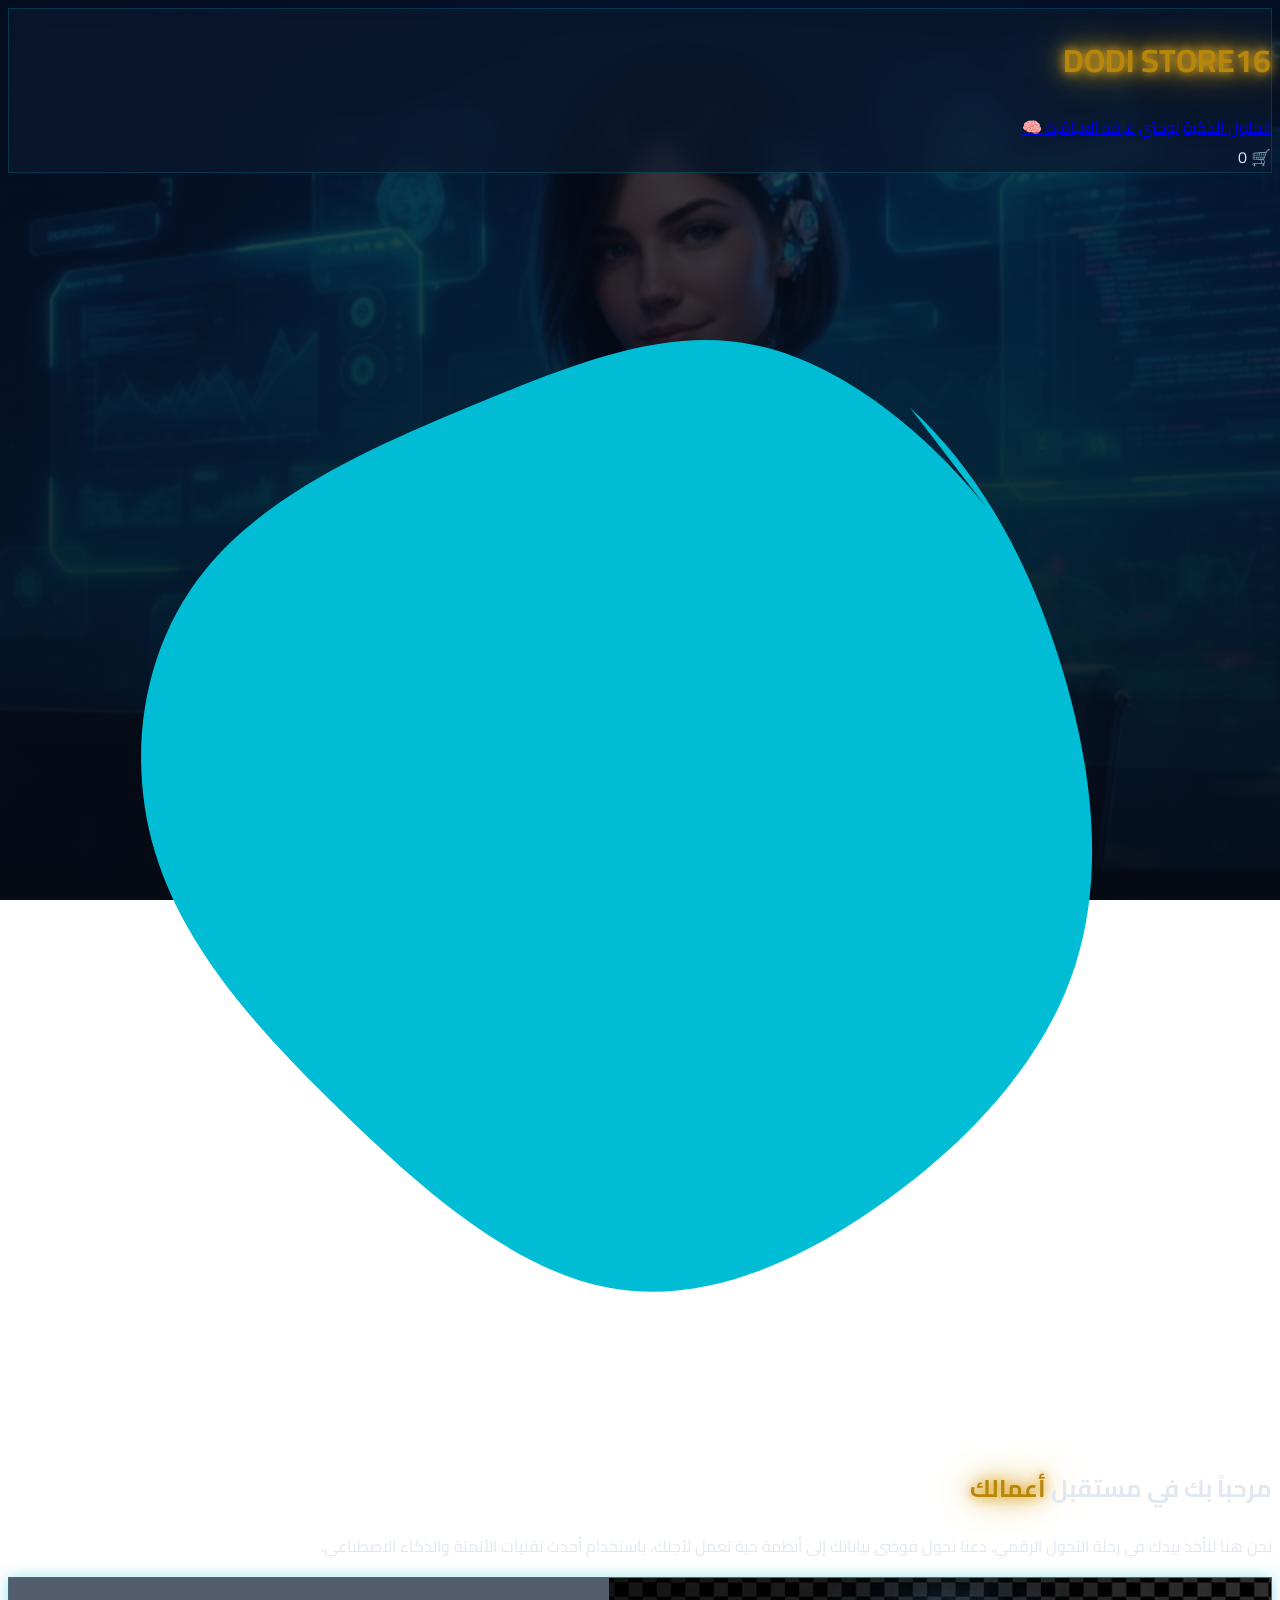
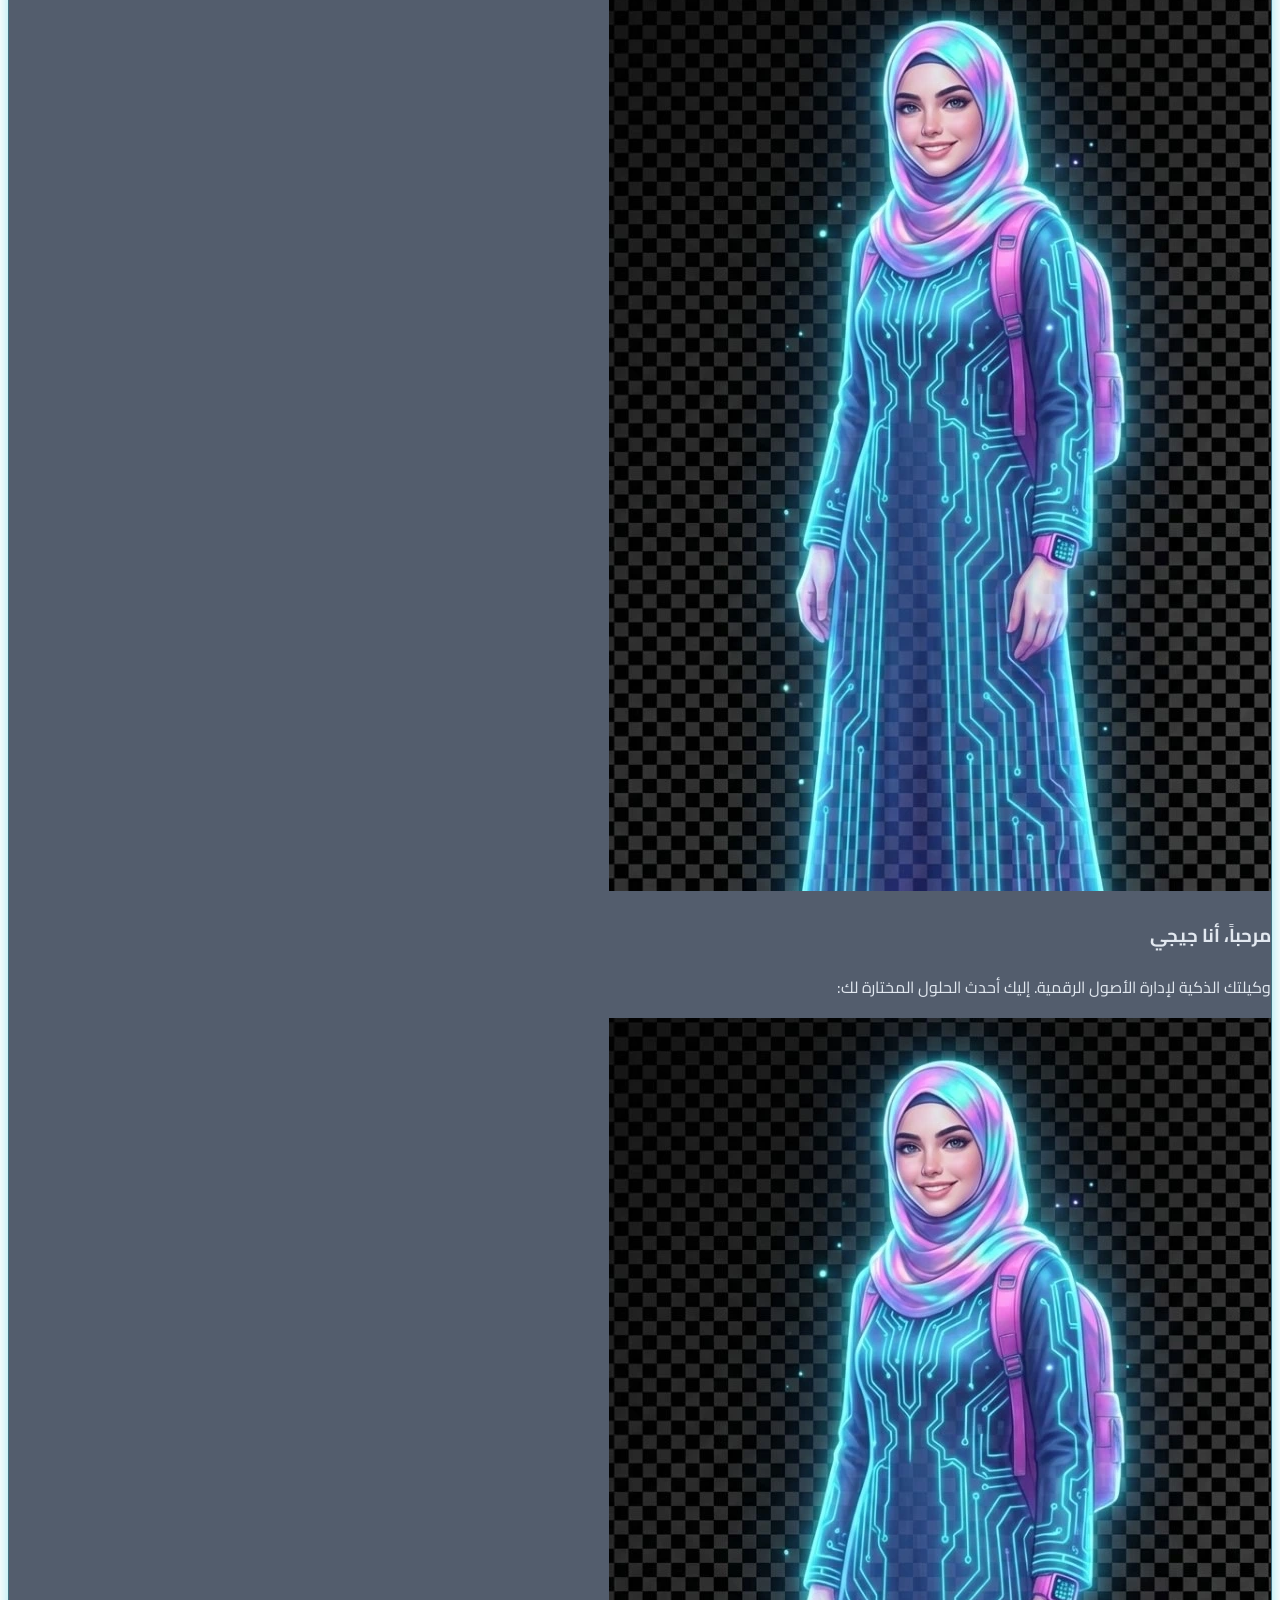
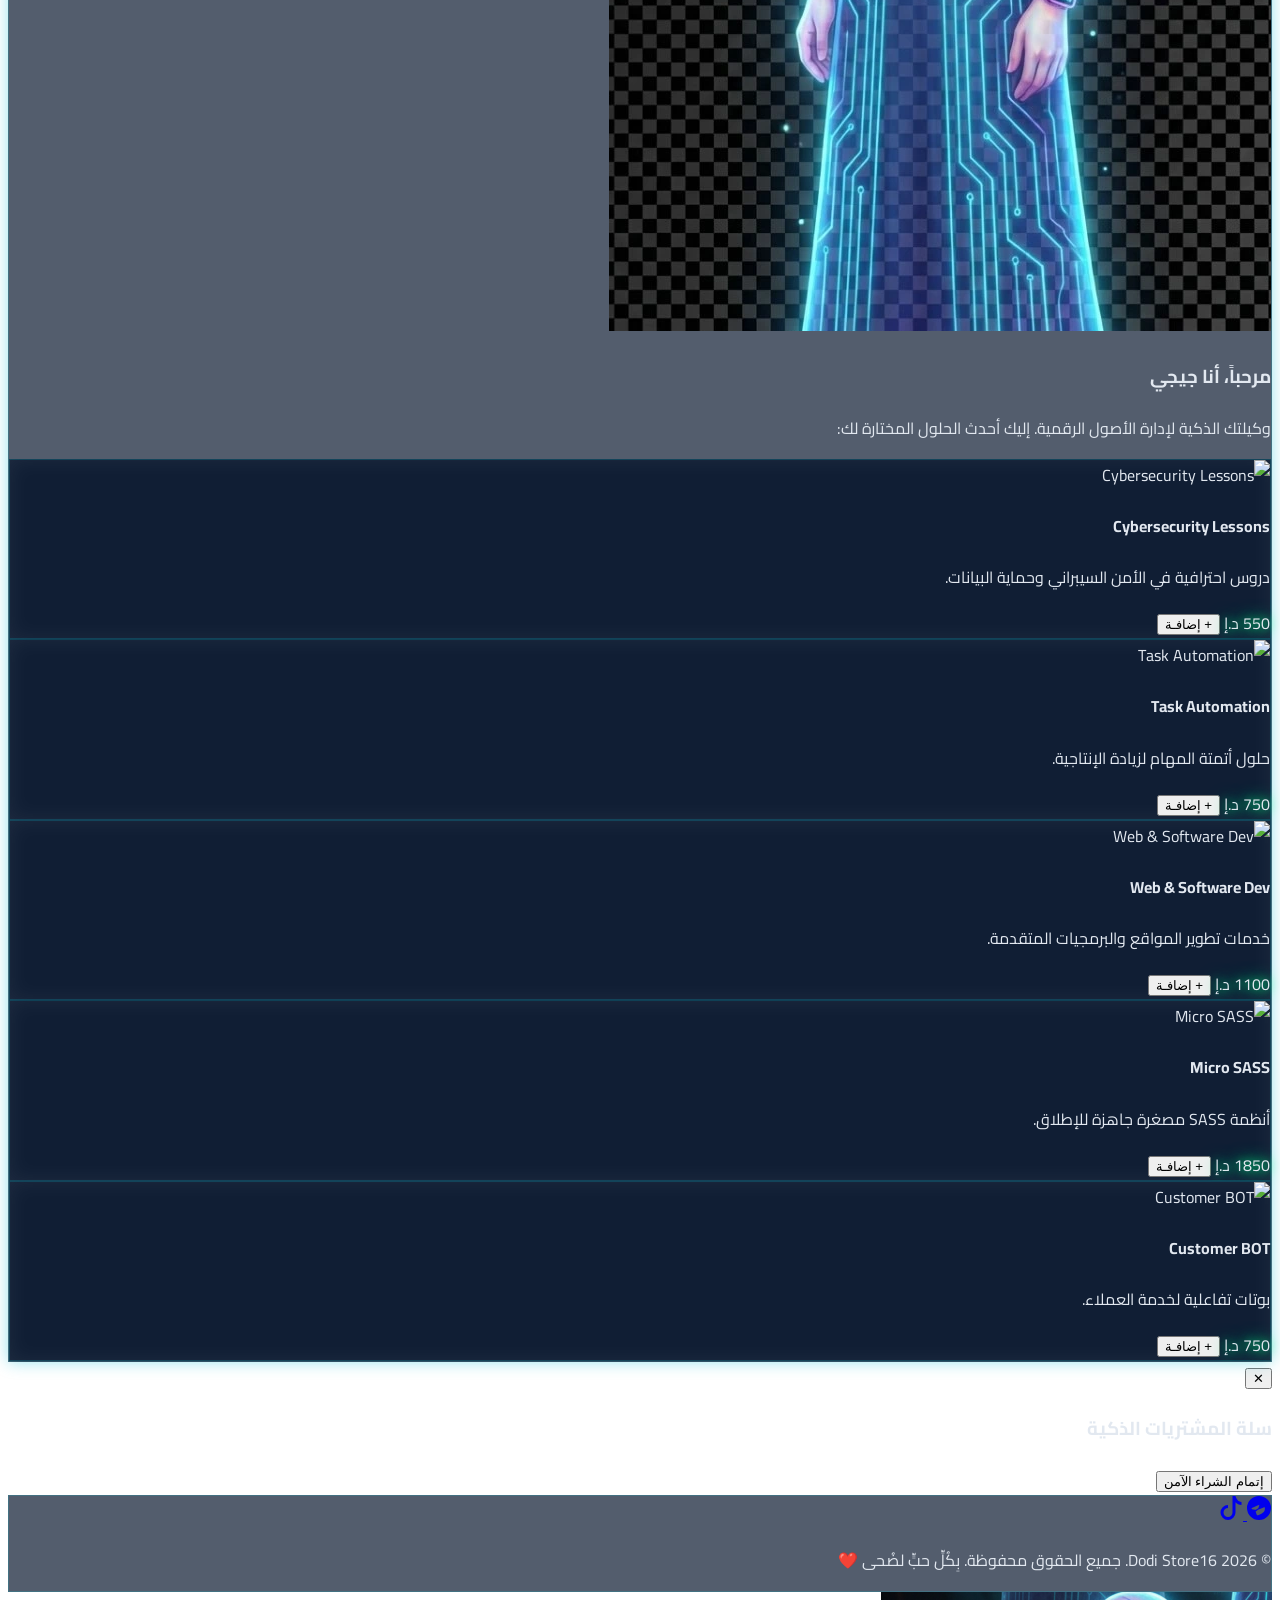
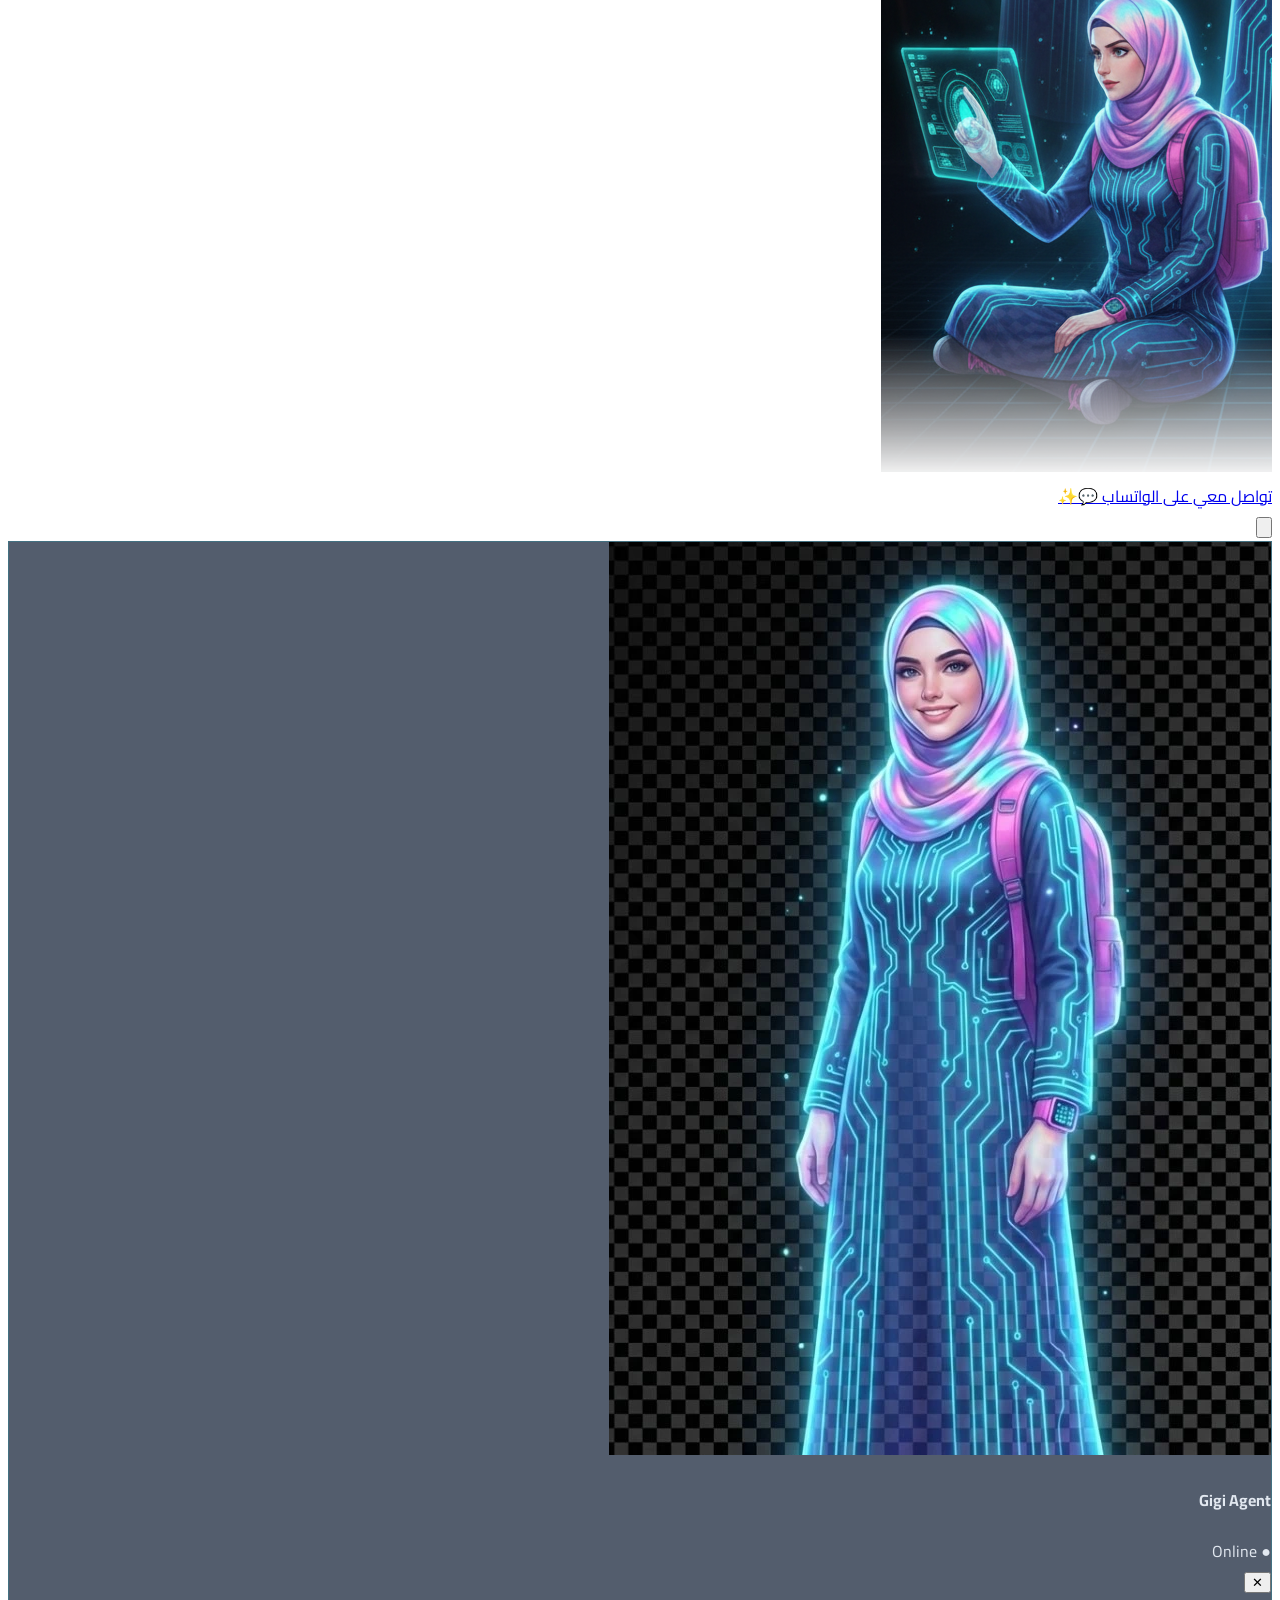
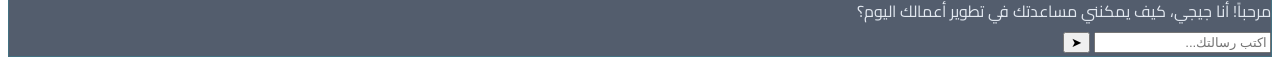
==== commit f7a56787: "Fix cart and chat logic, add genius room link" ====
--- a/templates/index.html
+++ b/templates/index.html
@@ -63,6 +63,7 @@
             <nav class="space-x-4 space-x-reverse hidden md:block">
                 <a href="#solutions" class="hover:text-cyan-400 transition">الحلول الذكية</a>
                 <a href="#dashboard" class="hover:text-cyan-400 transition">لوحتي</a>
+                <a href="/genius-room" class="hover:text-cyan-400 transition font-bold text-cyan-300">غرفة العباقرة 🧠</a>
             </nav>
             <div class="cursor-pointer relative" onclick="toggleCart()">
                 <span class="text-2xl">🛒</span>
@@ -303,6 +304,15 @@
                 document.getElementById('typing').remove();
                 addMessage(data.response, 'bot');
                 
+                // Emit Gigi response event
+                if (window.storeBridge) {
+                    window.storeBridge.emit('gigi_response', {
+                        userMessage: message,
+                        gigiResponse: data.response,
+                        timestamp: new Date().toISOString()
+                    });
+                }
+
                 if (data.pay_link) {
                    addMessage(`🔗 يمكنك إتمام الطلب من هنا: ${data.pay_link}`, 'bot');
                 }
